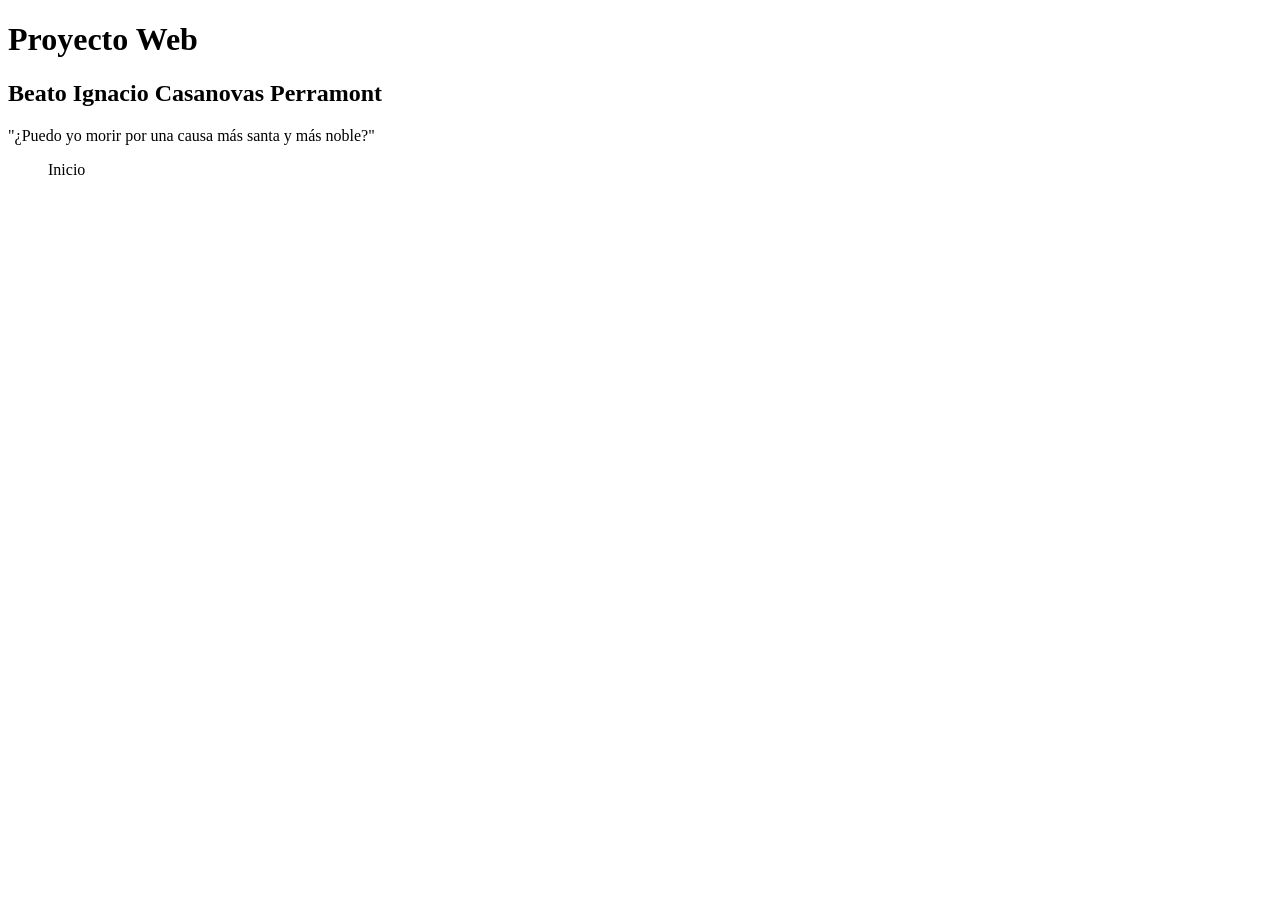
==== Proyecto/index.html @ 1410248e "Add files via upload" ====
<!DOCTYPE html>
<html lang="en">
<head>
    <meta charset="UTF-8">
    <meta name="viewport" content="width=device-width, initial-scale=1.0">
    <title>Beato Ignacio Casanovas Perramont</title>
    <link rel="stylesheet" href="https://cdn.jsdelivr.net/npm/bootstrap-icons@1.13.1/font/bootstrap-icons.min.css">
</head>
<body>
    <header>
        <h1>Proyecto Web</h1>
        <h2>Beato Ignacio Casanovas Perramont</h2>
        <p>"¿Puedo yo morir por una causa más santa y más noble?"</p>
    </header>
    <nav>
        <ul>Inicio</ul>
        <ul></ul>
    </nav>
</body>
</html>
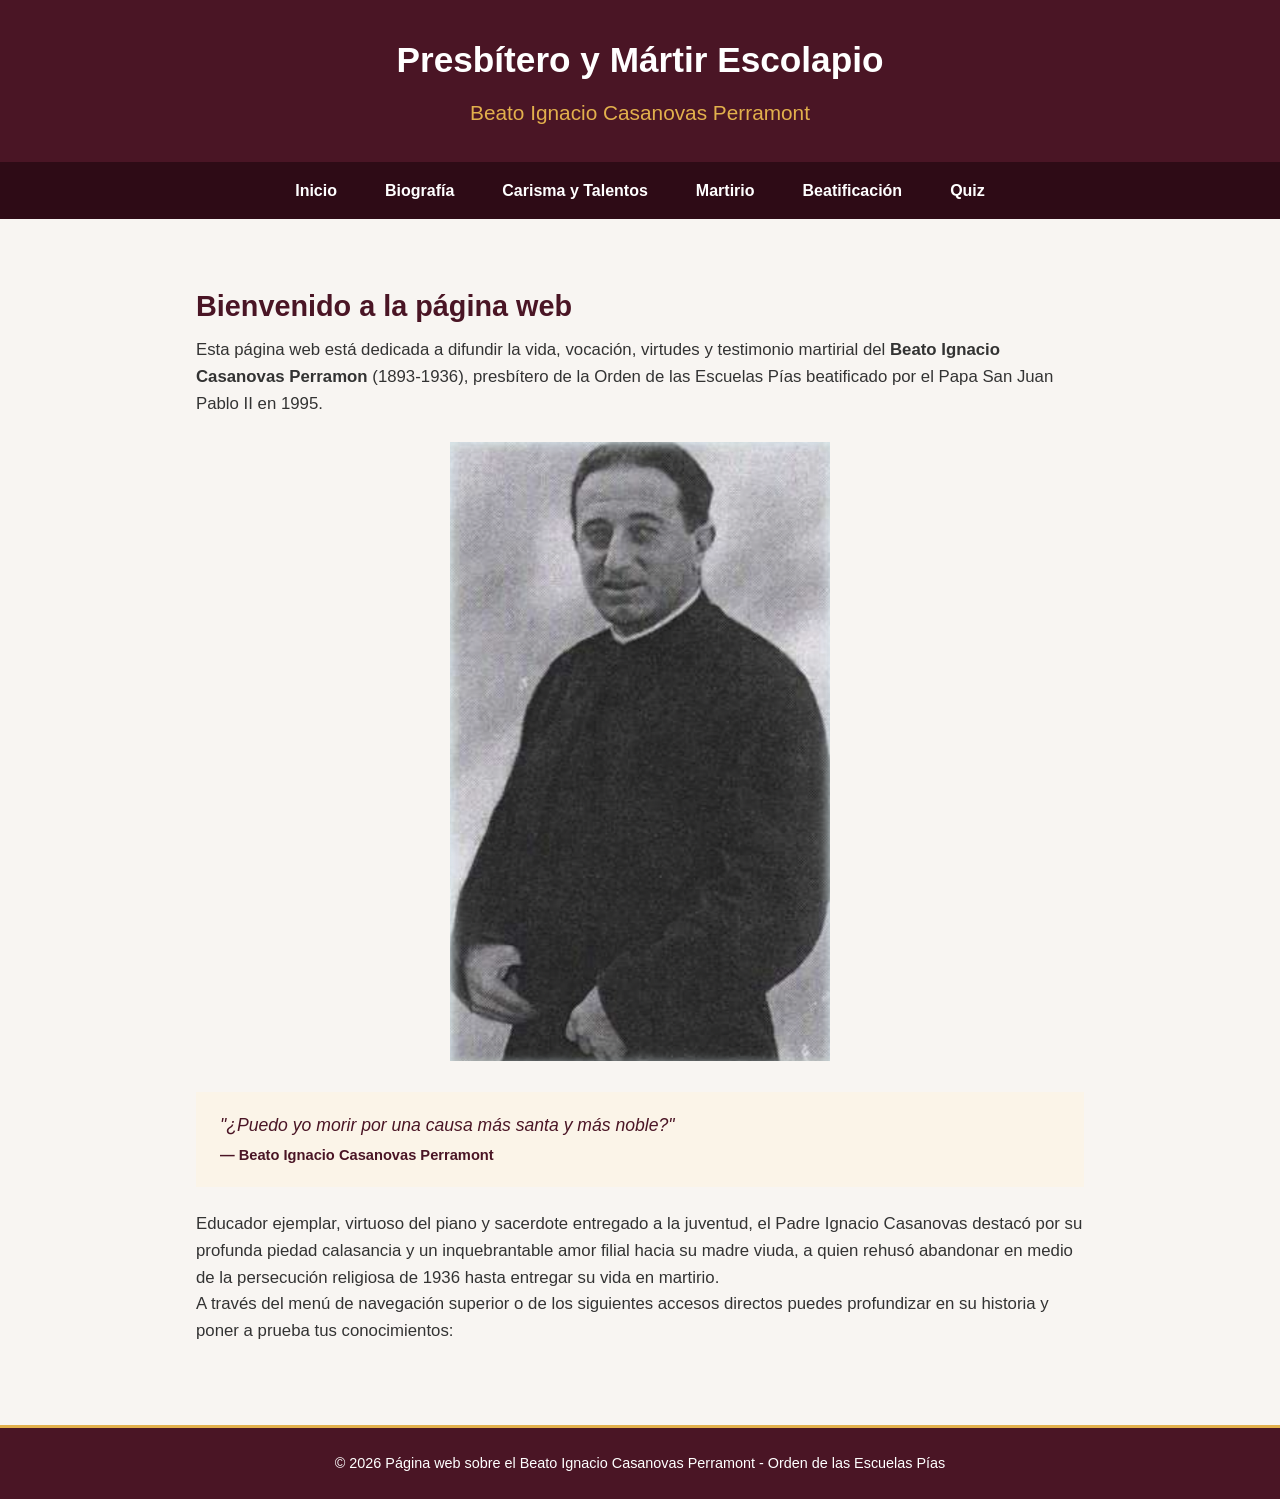
==== commit b3fdf2bb: "Add files via upload" ====
--- a/Proyecto/index.html
+++ b/Proyecto/index.html
@@ -1,20 +1,59 @@
-<!DOCTYPE html>
-<html lang="en">
-<head>
-    <meta charset="UTF-8">
-    <meta name="viewport" content="width=device-width, initial-scale=1.0">
-    <title>Beato Ignacio Casanovas Perramont</title>
-    <link rel="stylesheet" href="https://cdn.jsdelivr.net/npm/bootstrap-icons@1.13.1/font/bootstrap-icons.min.css">
-</head>
-<body>
-    <header>
-        <h1>Proyecto Web</h1>
-        <h2>Beato Ignacio Casanovas Perramont</h2>
-        <p>"¿Puedo yo morir por una causa más santa y más noble?"</p>
-    </header>
-    <nav>
-        <ul>Inicio</ul>
-        <ul></ul>
-    </nav>
-</body>
+<!DOCTYPE html>
+<html lang="es">
+
+<head>
+    <meta charset="UTF-8">
+    <meta name="viewport" content="width=device-width, initial-scale=1.0">
+    <title>Inicio | Beato Ignacio Casanovas Perramont</title>
+    <link rel="stylesheet" href="css/estilos.css">
+</head>
+
+<body>
+    <header>
+        <h1>Presbítero y Mártir Escolapio</h1>
+        <h2>Beato Ignacio Casanovas Perramont</h2>
+    </header>
+    <nav>
+        <ul>
+            <li><a href="index.html" class="active">Inicio</a></li>
+            <li><a href="pages/biografia.html">Biografía</a></li>
+            <li><a href="pages/carisma-talentos.html">Carisma y Talentos</a></li>
+            <li><a href="pages/martirio-testimonio.html">Martirio</a></li>
+            <li><a href="pages/beatificacion.html">Beatificación</a></li>
+            <li><a href="pages/quiz.html">Quiz</a></li>
+        </ul>
+    </nav>
+    <main class="contenedor">
+        <section class="seccion-inicio">
+            <h2>Bienvenido a la página web</h2>
+            <p>
+                Esta página web está dedicada a difundir la vida, vocación, virtudes y testimonio martirial del
+                <strong>Beato Ignacio Casanovas Perramon</strong> (1893-1936), presbítero de la Orden de las Escuelas
+                Pías
+                beatificado por el Papa San Juan Pablo II en 1995.
+            </p>
+            <div class="imagen-santo">
+                <img src="img/beato_ignacio_real.png" alt="Retrato oficial del Beato Ignacio Casanovas Perramont">
+            </div>
+            <div class="cita-martirio">
+                "¿Puedo yo morir por una causa más santa y más noble?"
+                <br><small style="font-style: normal; font-weight: bold;">— Beato Ignacio Casanovas Perramont</small>
+            </div>
+            <p>
+                Educador ejemplar, virtuoso del piano y sacerdote entregado a la juventud, el Padre Ignacio Casanovas
+                destacó por su profunda piedad calasancia y un inquebrantable amor filial hacia su madre viuda,
+                a quien rehusó abandonar en medio de la persecución religiosa de 1936 hasta entregar su vida en
+                martirio.
+            </p>
+            <p>
+                A través del menú de navegación superior o de los siguientes accesos directos puedes profundizar en su
+                historia y poner a prueba tus conocimientos:
+            </p>
+        </section>
+    </main>
+    <footer>
+        <p>&copy; 2026 Página web sobre el Beato Ignacio Casanovas Perramont - Orden de las Escuelas Pías</p>
+    </footer>
+</body>
+
 </html>
--- a/Proyecto/css/estilos.css
+++ b/Proyecto/css/estilos.css
@@ -0,0 +1,178 @@
+/* ==========================================================================
+   ESTILOS BÁSICOS DE DISEÑO WEB - BEATO IGNACIO CASANOVAS PERRAMONT
+   Paleta de Colores: Granate Sacro (#4a1525) y Dorado Escolapio (#e2b04c)
+   ========================================================================== */
+
+* {
+    margin: 0;
+    padding: 0;
+    box-sizing: border-box;
+}
+
+body {
+    font-family: Arial, Helvetica, sans-serif;
+    line-height: 1.6;
+    background-color: #f8f5f2;
+    color: #2c2c2c;
+}
+
+header {
+    background-color: #4a1525;
+    color: #ffffff;
+    padding: 2rem 1rem;
+    text-align: center;
+}
+
+header h1 {
+    font-size: 2.2rem;
+    margin-bottom: 0.5rem;
+}
+
+header h2 {
+    font-size: 1.3rem;
+    font-weight: normal;
+    color: #e2b04c;
+}
+
+header p {
+    font-size: 1rem;
+    margin-top: 0.5rem;
+    font-style: italic;
+    color: #f0e6d2;
+}
+
+nav {
+    background-color: #2e0b16;
+    text-align: center;
+}
+
+nav ul {
+    list-style: none;
+    display: flex;
+    justify-content: center;
+    flex-wrap: wrap;
+}
+
+nav ul li a {
+    display: block;
+    color: #ffffff;
+    text-decoration: none;
+    padding: 1rem 1.5rem;
+    font-weight: bold;
+}
+
+.contenedor {
+    max-width: 1000px;
+    margin: 2rem auto;
+    padding: 0 1.5rem;
+}
+
+.seccion-inicio,
+.seccion-contenido {
+    padding: 2rem;
+    margin-bottom: 2rem;
+}
+
+.seccion-inicio h2,
+.seccion-contenido h2 {
+    color: #4a1525;
+    padding-bottom: 0.5rem;
+    font-size: 1.8rem;
+}
+
+.seccion-inicio p,
+.seccion-contenido p {
+    font-size: 1.05rem;
+    color: #333333;
+}
+
+.imagen-santo {
+    text-align: center;
+    margin: 1.5rem 0;
+}
+
+.imagen-santo img {
+    max-width: 100%;
+    width: 380px;
+    height: auto;
+}
+
+.cita-martirio {
+    background-color: #fbf4e8;
+    padding: 1.2rem 1.5rem;
+    margin: 1.5rem 0;
+    font-style: italic;
+    font-size: 1.1rem;
+    color: #4a1525;
+}
+
+.pregunta-quiz {
+    background-color: #fdfbf7;
+    padding: 1.2rem;
+    margin-bottom: 1.5rem;
+}
+
+.pregunta-quiz p {
+    font-weight: bold;
+    color: #4a1525;
+    margin-bottom: 0.8rem;
+}
+
+.opciones-quiz label {
+    display: block;
+    padding: 0.4rem 0;
+    cursor: pointer;
+    font-size: 1rem;
+    color: #333333;
+}
+
+.opciones-quiz input[type="radio"] {
+    margin-right: 0.6rem;
+}
+
+.boton-quiz {
+    background-color: #4a1525;
+    color: #ffffff;
+    border: none;
+    padding: 0.8rem 1.8rem;
+    font-size: 1rem;
+    font-weight: bold;
+    border-radius: 4px;
+    cursor: pointer;
+    transition: background-color 0.3s;
+}
+
+.resultado-quiz {
+    display: none;
+    margin-top: 1.5rem;
+    padding: 1.2rem;
+    border-radius: 6px;
+    text-align: center;
+    font-size: 1.1rem;
+    font-weight: bold;
+}
+
+.resultado-exito {
+    background-color: #d1fae5;
+    color: #065f46;
+    border: 1px solid #a7f3d0;
+}
+
+.resultado-regular {
+    background-color: #fef3c7;
+    color: #92400e;
+    border: 1px solid #fde68a;
+}
+
+footer {
+    background-color: #4a1525;
+    color: #ffffff;
+    text-align: center;
+    padding: 1.5rem 1rem;
+    margin-top: 3rem;
+    border-top: 3px solid #e2b04c;
+}
+
+footer p {
+    font-size: 0.9rem;
+}
